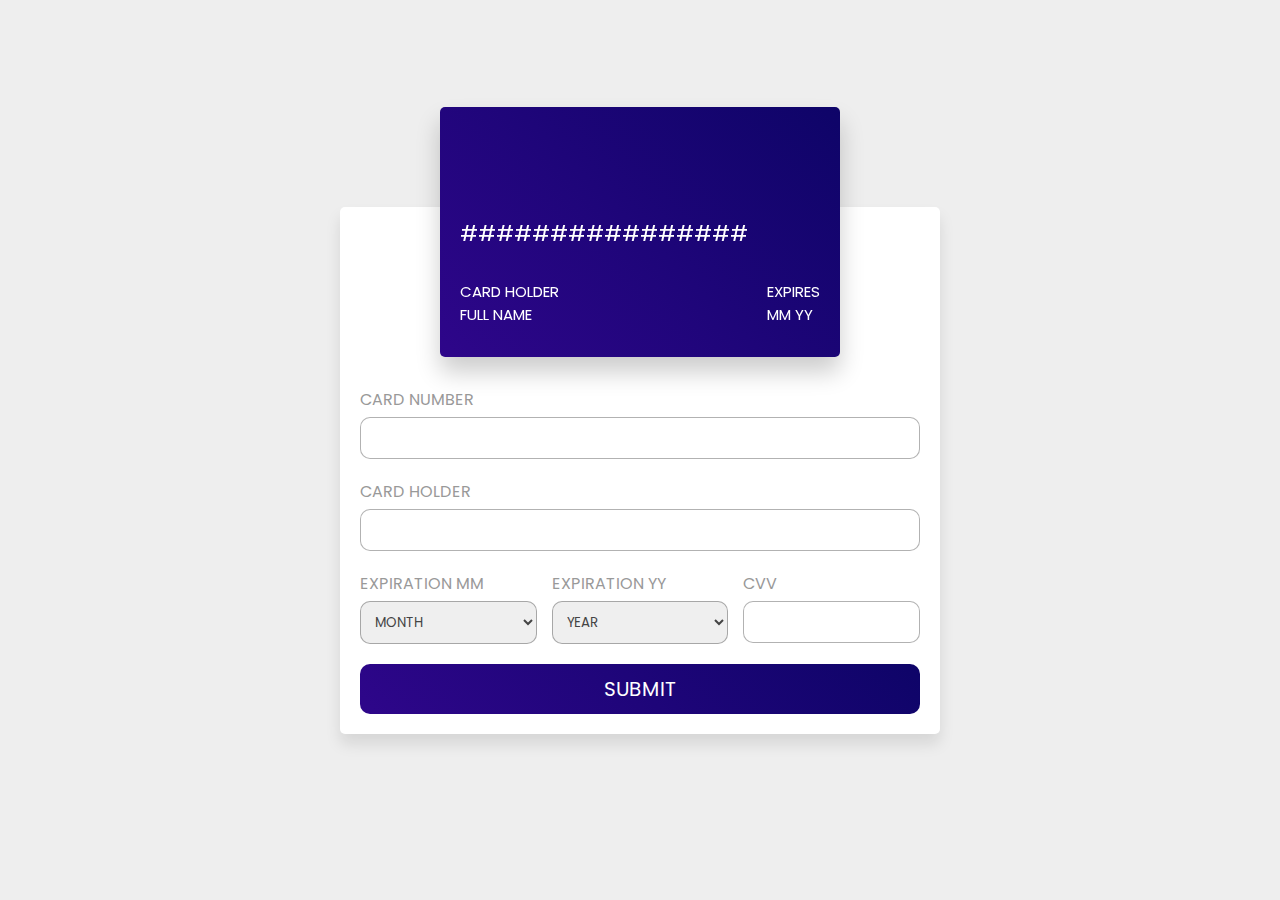
==== buycard.html @ ea1b387f "NakeShoes2.0" ====
<!DOCTYPE html>
<html lang="en">
<head>
    <meta charset="UTF-8">
    <meta http-equiv="X-UA-Compatible" content="IE=edge">
    <meta name="viewport" content="width=device-width, initial-scale=1.0">
    <title>Buy a sneaker</title>
    <link rel="stylesheet" href="./style.css">

</head>
<body>

<div class="container">

    <div class="card-container">

        <div class="front">
            <div class="image">
                <img src="image/chip.png" alt="">
                <img src="image/visa.png" alt="">
            </div>
            <div class="card-number-box">################</div>
            <div class="flexbox">
                <div class="box">
                    <span>card holder</span>
                    <div class="card-holder-name">full name</div>
                </div>
                <div class="box">
                    <span>expires</span>
                    <div class="expiration">
                        <span class="exp-month">mm</span>
                        <span class="exp-year">yy</span>
                    </div>
                </div>
            </div>
        </div>

        <div class="back">
            <div class="stripe"></div>
            <div class="box">
                <span>cvv</span>
                <div class="cvv-box"></div>
                <img src="image/visa.png" alt="">
            </div>
        </div>

    </div>

    <form action="">
        <div class="inputBox">
            <span>card number</span>
            <input type="number" maxlength="16" class="card-number-input">
        </div>
        <div class="inputBox">
            <span>card holder</span>
            <input type="text" class="card-holder-input">
        </div>
        <div class="flexbox">
            <div class="inputBox">
                <span>expiration mm</span>
                <select name="" id="" class="month-input">
                    <option value="month" selected disabled>month</option>
                    <option value="01">01</option>
                    <option value="02">02</option>
                    <option value="03">03</option>
                    <option value="04">04</option>
                    <option value="05">05</option>
                    <option value="06">06</option>
                    <option value="07">07</option>
                    <option value="08">08</option>
                    <option value="09">09</option>
                    <option value="10">10</option>
                    <option value="11">11</option>
                    <option value="12">12</option>
                </select>
            </div>
            <div class="inputBox">
                <span>expiration yy</span>
                <select name="" id="" class="year-input">
                    <option value="year" selected disabled>year</option>
                    <option value="2023">2023</option>
                    <option value="2024">2024</option>
                    <option value="2025">2025</option>
                    <option value="2026">2026</option>
                    <option value="2027">2027</option>
                    <option value="2028">2028</option>
                    <option value="2029">2029</option>
                    <option value="2030">2030</option>
                    <option value="2031">2031</option>
                    <option value="2032">2032</option>
                </select>
            </div>
            <div class="inputBox">
                <span>cvv</span>
                <input type="number" maxlength="3" class="cvv-input">
            </div>
        </div>
        <input type="submit" value="submit" class="submit-btn">
    </form>

</div>    
    





<script>

document.querySelector('.card-number-input').oninput = () =>{
    document.querySelector('.card-number-box').innerText = document.querySelector('.card-number-input').value;
}

document.querySelector('.card-holder-input').oninput = () =>{
    document.querySelector('.card-holder-name').innerText = document.querySelector('.card-holder-input').value;
}

document.querySelector('.month-input').oninput = () =>{
    document.querySelector('.exp-month').innerText = document.querySelector('.month-input').value;
}

document.querySelector('.year-input').oninput = () =>{
    document.querySelector('.exp-year').innerText = document.querySelector('.year-input').value;
}

document.querySelector('.cvv-input').onmouseenter = () =>{
    document.querySelector('.front').style.transform = 'perspective(1000px) rotateY(-180deg)';
    document.querySelector('.back').style.transform = 'perspective(1000px) rotateY(0deg)';
}

document.querySelector('.cvv-input').onmouseleave = () =>{
    document.querySelector('.front').style.transform = 'perspective(1000px) rotateY(0deg)';
    document.querySelector('.back').style.transform = 'perspective(1000px) rotateY(180deg)';
}

document.querySelector('.cvv-input').oninput = () =>{
    document.querySelector('.cvv-box').innerText = document.querySelector('.cvv-input').value;
}

</script>







</body>
</html>
---- style.css ----
@import url('https://fonts.googleapis.com/css2?family=Poppins:wght@100;200;300;400;500;600;700&display=swap');

*{
    font-family: 'Poppins', sans-serif;
    margin:0; padding:0;
    box-sizing: border-box;
    outline: none; border: none;
    text-decoration: none;
    text-transform: uppercase;
}

.container{
    min-height: 100vh;
    background: #eee;
    display: flex;
    align-items: center;
    justify-content: center;
    flex-flow: column;
    padding-bottom: 60px;
}

.container form{
    background: #fff;
    border-radius: 5px;
    box-shadow: 0 10px 15px rgba(0,0,0,.1);
    padding: 20px;
    width: 600px;
    padding-top: 160px;
}

.container form .inputBox{
    margin-top: 20px;
}

.container form .inputBox span{
    display: block;
    color:#999;
    padding-bottom: 5px;
}

.container form .inputBox input,
.container form .inputBox select{
    width: 100%;
    padding: 10px;
    border-radius: 10px;
    border:1px solid rgba(0,0,0,.3);
    color:#444;
}

.container form .flexbox{
    display: flex;
    gap:15px;
}

.container form .flexbox .inputBox{
    flex:1 1 150px;
}

.container form .submit-btn{
    width: 100%;
    background:linear-gradient(45deg,  rgb(46, 6, 138), rgb(14, 4, 104));
    margin-top: 20px;
    padding: 10px;
    font-size: 20px;
    color:#fff;
    border-radius: 10px;
    cursor: pointer;
    transition: .2s linear;
}

.container form .submit-btn:hover{
    letter-spacing: 2px;
    opacity: .8;
}

.container .card-container{
    margin-bottom: -150px;
    position: relative;
    height: 250px;
    width: 400px;
}

.container .card-container .front{
    position: absolute;
    height: 100%;
    width: 100%;
    top: 0; left: 0;
    background:linear-gradient(45deg, rgb(46, 6, 138), rgb(14, 4, 104));
    border-radius: 5px;
    backface-visibility: hidden;
    box-shadow: 0 15px 25px rgba(0,0,0,.2);
    padding:20px;
    transform:perspective(1000px) rotateY(0deg);
    transition:transform .4s ease-out;
}

.container .card-container .front .image{
    display: flex;
    align-items:center;
    justify-content: space-between;
    padding-top: 10px;
}

.container .card-container .front .image img{
    height: 50px;
}

.container .card-container .front .card-number-box{
    padding:30px 0;
    font-size: 22px;
    color:#fff;
}

.container .card-container .front .flexbox{
    display: flex;
}

.container .card-container .front .flexbox .box:nth-child(1){
    margin-right: auto;
}

.container .card-container .front .flexbox .box{
    font-size: 15px;
    color:#fff;
}

.container .card-container .back{
    position: absolute;
    top:0; left: 0;
    height: 100%;
    width: 100%;
    background:linear-gradient(45deg, rgb(46, 6, 138), rgb(14, 4, 104));
    border-radius: 5px;
    padding: 20px 0;
    text-align: right;
    backface-visibility: hidden;
    box-shadow: 0 15px 25px rgba(0,0,0,.2);
    transform:perspective(1000px) rotateY(180deg);
    transition:transform .4s ease-out;
}

.container .card-container .back .stripe{
    background: #000;
    width: 100%;
    margin: 10px 0;
    height: 50px;
}

.container .card-container .back .box{
    padding: 0 20px;
}

.container .card-container .back .box span{
    color:#fff;
    font-size: 15px;
}

.container .card-container .back .box .cvv-box{
    height: 50px;
    padding: 10px;
    margin-top: 5px;
    color:#333;
    background: #fff;
    border-radius: 5px;
    width: 100%;
}

.container .card-container .back .box img{
    margin-top: 30px;
    height: 30px;
}
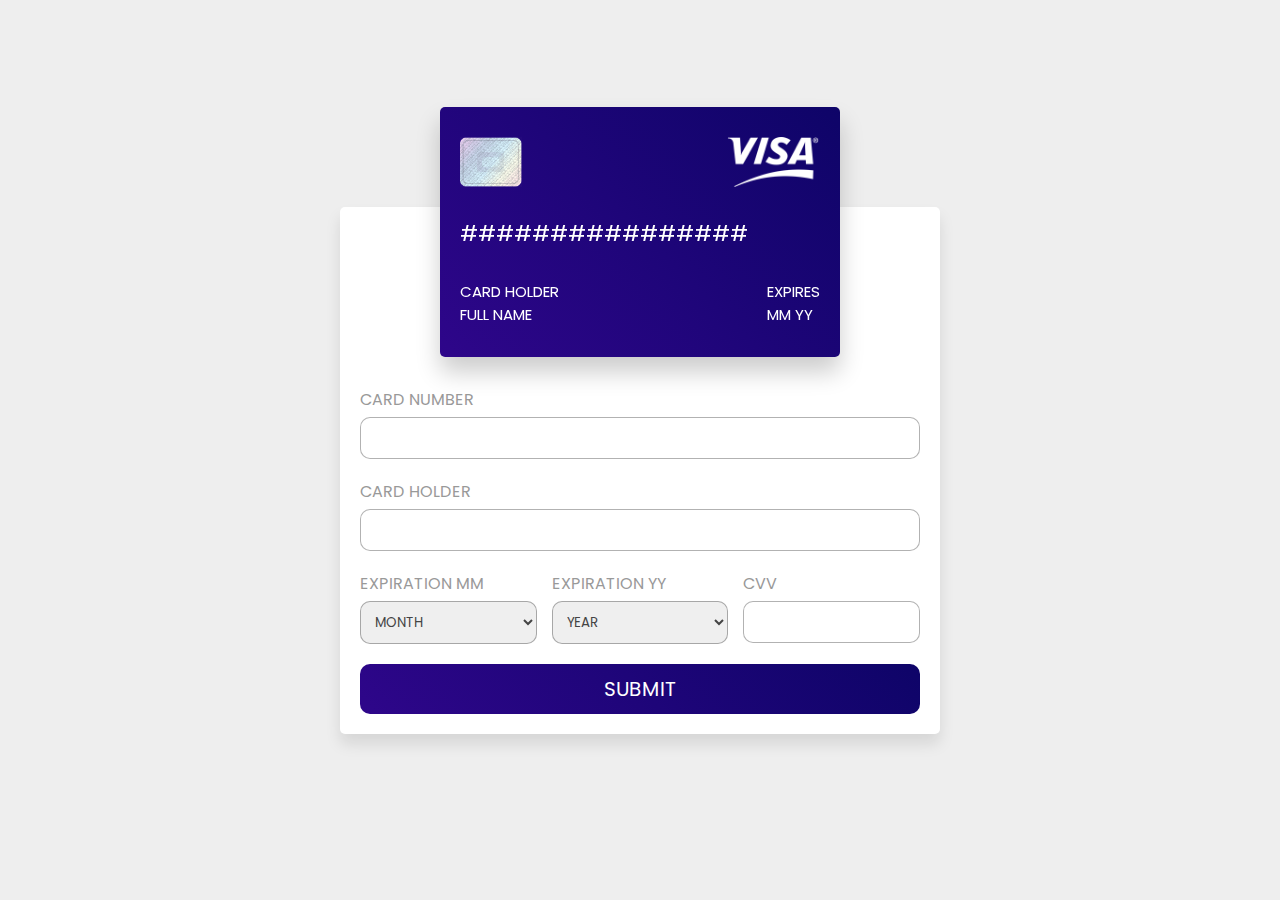
==== commit 0d0fb634: "NakeShoes2.0" ====
--- a/buycard.html
+++ b/buycard.html
@@ -16,8 +16,8 @@
 
         <div class="front">
             <div class="image">
-                <img src="image/chip.png" alt="">
-                <img src="image/visa.png" alt="">
+                <img src="./img/chip.png" alt="">
+                <img src="./img/visa.png" alt="">
             </div>
             <div class="card-number-box">################</div>
             <div class="flexbox">
@@ -40,7 +40,7 @@
             <div class="box">
                 <span>cvv</span>
                 <div class="cvv-box"></div>
-                <img src="image/visa.png" alt="">
+                <img src="./img/visa.png" alt="">
             </div>
         </div>
 
